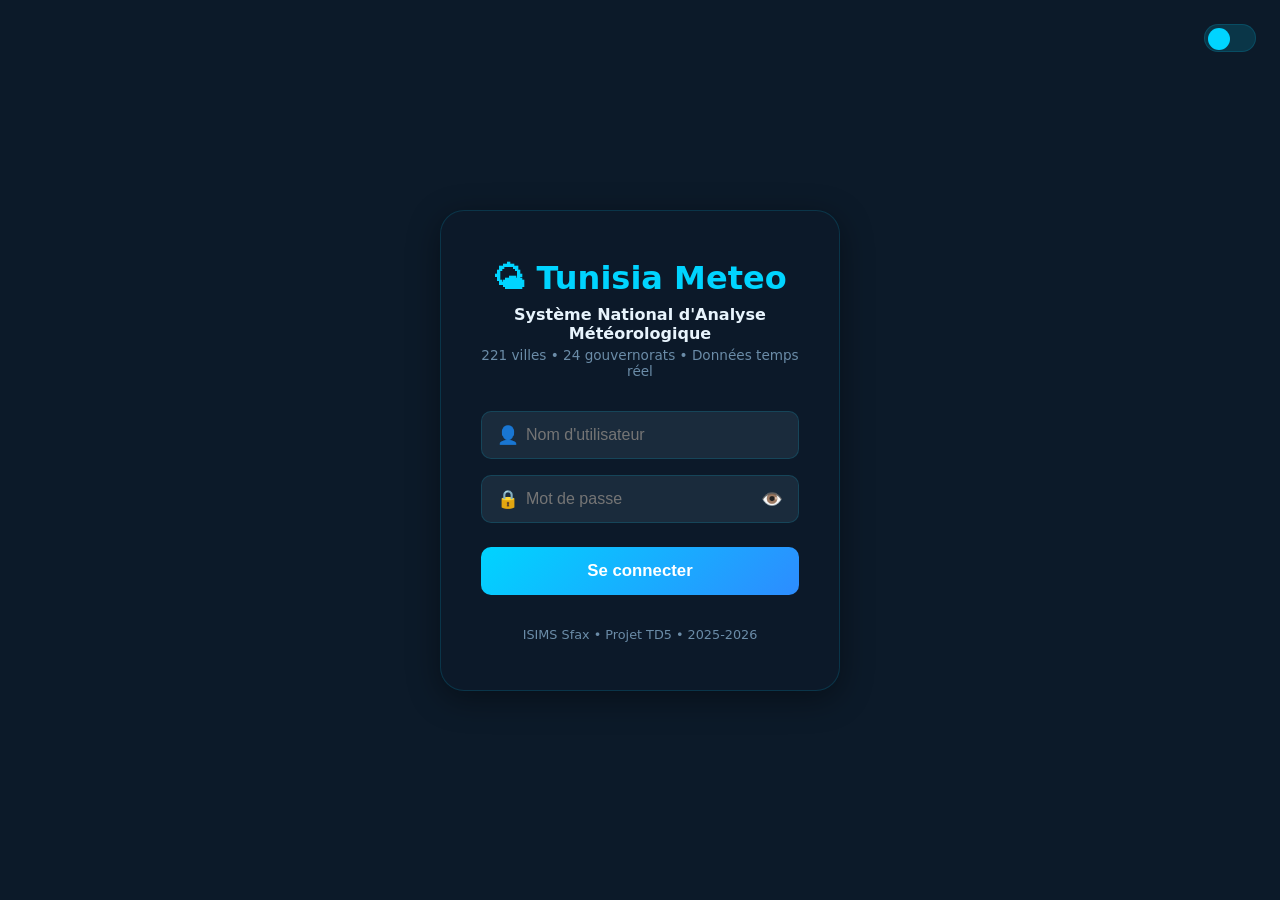
==== frontend/analysis.html @ ffc1f01b "feat: create base frontend structure and login page - Create `frontend/` directory with `assets/` su" ====
<!DOCTYPE html>
<html lang="en">
<head>
  <meta charset="UTF-8">
  <meta name="viewport" content="width=device-width, initial-scale=1.0">
  <title>Analysis - Tunisia Meteo</title>
  <link rel="stylesheet" href="/frontend/assets/css/theme.css">
  <link rel="stylesheet" href="/frontend/assets/css/layout.css">
  <link rel="stylesheet" href="/frontend/assets/css/components.css">
</head>
<body>
  <video id="bg-video" autoplay muted loop class="video-bg">
    <source src="/frontend/assets/videos/cloudy.mp4" type="video/mp4">
  </video>
  <div class="video-overlay"></div>

  <div id="navbar-placeholder"></div>

  <main class="main-content">
    <div class="page-header">
      <h1 class="page-title">Analysis</h1>
      <p class="page-subtitle">Monthly meteorological averages.</p>
    </div>
    <!-- TODO: Implement analysis content -->
  </main>

  <script src="/frontend/assets/js/api.js"></script>
  <script src="/frontend/assets/js/auth.js"></script>
  <script src="/frontend/assets/js/theme.js"></script>
  <script src="/frontend/assets/js/video-bg.js"></script>
  <script>
    async function loadNavbar() {
      const res = await fetch('/frontend/assets/components/navbar.html');
      const html = await res.text();
      document.getElementById('navbar-placeholder').innerHTML = html;
      const page = window.location.pathname.split('/').pop();
      document.querySelector(`a[href="${page}"]`)?.classList.add('active');
    }

    document.addEventListener('DOMContentLoaded', async () => {
      Auth.requireAuth();
      await loadNavbar();
      Theme.init();
      VideoBg.setFromTime();
    });
  </script>
</body>
</html>
---- frontend/assets/css/theme.css ----
:root {
  /* ── Dark Theme (default) ── */
  --bg-primary:    #0D1B2A;
  --bg-secondary:  #1A2B3C;
  --bg-card:       rgba(26, 43, 60, 0.85);
  --bg-glass:      rgba(13, 27, 42, 0.7);
  --text-primary:  #E8F4FD;
  --text-secondary:#A8C4E0;
  --text-muted:    #6B8CA8;
  --accent-cyan:   #00D4FF;
  --accent-blue:   #2D8CFF;
  --accent-teal:   #00B4A6;
  --accent-gold:   #FFB800;
  --accent-red:    #FF4757;
  --accent-green:  #2ED573;
  --border:        rgba(0, 212, 255, 0.15);
  --shadow:        0 8px 32px rgba(0, 0, 0, 0.4);
  --nav-bg:        rgba(13, 27, 42, 0.95);
}

[data-theme="light"] {
  --bg-primary:    #F0F4F8;
  --bg-secondary:  #FFFFFF;
  --bg-card:       rgba(255, 255, 255, 0.92);
  --bg-glass:      rgba(240, 244, 248, 0.85);
  --text-primary:  #0D1B2A;
  --text-secondary:#2D4A8A;
  --text-muted:    #6B7A8D;
  --accent-cyan:   #0099CC;
  --accent-blue:   #1A5FA8;
  --accent-teal:   #1A7A6E;
  --accent-gold:   #B8860B;
  --accent-red:    #C0392B;
  --accent-green:  #1E6B3C;
  --border:        rgba(45, 74, 138, 0.2);
  --shadow:        0 8px 32px rgba(0, 0, 0, 0.12);
  --nav-bg:        rgba(255, 255, 255, 0.97);
}

* { margin: 0; padding: 0; box-sizing: border-box; }

body {
  font-family: 'Segoe UI', system-ui, sans-serif;
  background: var(--bg-primary);
  color: var(--text-primary);
  transition: background 0.3s ease, color 0.3s ease;
  min-height: 100vh;
}

/* Glass morphism card */
.card {
  background: var(--bg-card);
  border: 1px solid var(--border);
  border-radius: 16px;
  padding: 24px;
  box-shadow: var(--shadow);
  backdrop-filter: blur(12px);
  -webkit-backdrop-filter: blur(12px);
}

/* KPI Card */
.kpi-card {
  background: var(--bg-card);
  border: 1px solid var(--border);
  border-radius: 12px;
  padding: 20px;
  text-align: center;
  backdrop-filter: blur(10px);
  transition: transform 0.2s, box-shadow 0.2s;
}
.kpi-card:hover {
  transform: translateY(-4px);
  box-shadow: 0 12px 40px rgba(0, 212, 255, 0.2);
}
.kpi-value {
  font-size: 2.5rem;
  font-weight: 700;
  color: var(--accent-cyan);
  line-height: 1;
}
.kpi-label {
  font-size: 0.85rem;
  color: var(--text-muted);
  margin-top: 6px;
  text-transform: uppercase;
  letter-spacing: 0.5px;
}

/* Severity badges */
.badge {
  display: inline-block;
  padding: 3px 10px;
  border-radius: 20px;
  font-size: 0.75rem;
  font-weight: 600;
  text-transform: uppercase;
}
.badge-extreme { background: rgba(255,71,87,0.2);  color: #FF4757; border: 1px solid #FF4757; }
.badge-high    { background: rgba(255,184,0,0.2);  color: #FFB800; border: 1px solid #FFB800; }
.badge-moderate{ background: rgba(0,180,166,0.2);  color: #00B4A6; border: 1px solid #00B4A6; }
.badge-low     { background: rgba(46,213,115,0.2); color: #2ED573; border: 1px solid #2ED573; }

/* Alert strip */
.alert-strip {
  background: linear-gradient(90deg, rgba(255,71,87,0.15), rgba(255,71,87,0.05));
  border-left: 4px solid var(--accent-red);
  border-radius: 8px;
  padding: 12px 16px;
  margin-bottom: 12px;
  display: flex;
  align-items: center;
  gap: 12px;
}
---- frontend/assets/css/layout.css ----
/* Video background */
.video-bg {
  position: fixed;
  top: 0; left: 0;
  width: 100%; height: 100%;
  object-fit: cover;
  z-index: -2;
  opacity: 0.15;
  transition: opacity 1s ease;
}
[data-theme="light"] .video-bg { opacity: 0.08; }

.video-overlay {
  position: fixed;
  top: 0; left: 0;
  width: 100%; height: 100%;
  background: var(--bg-primary);
  opacity: 0.75;
  z-index: -1;
}

/* Navigation */
.navbar {
  position: sticky;
  top: 0;
  background: var(--nav-bg);
  border-bottom: 1px solid var(--border);
  backdrop-filter: blur(20px);
  z-index: 1000;
  padding: 0 24px;
  height: 64px;
  display: flex;
  align-items: center;
  justify-content: space-between;
}
.nav-brand {
  font-size: 1.2rem;
  font-weight: 700;
  color: var(--accent-cyan);
  text-decoration: none;
  display: flex;
  align-items: center;
  gap: 8px;
}
.nav-links {
  display: flex;
  gap: 4px;
  list-style: none;
}
.nav-links a {
  padding: 8px 14px;
  border-radius: 8px;
  color: var(--text-secondary);
  text-decoration: none;
  font-size: 0.9rem;
  transition: all 0.2s;
}
.nav-links a:hover,
.nav-links a.active {
  background: var(--border);
  color: var(--accent-cyan);
}
.nav-actions {
  display: flex;
  align-items: center;
  gap: 12px;
}

/* Theme toggle button */
.theme-toggle {
  background: var(--border);
  border: 1px solid var(--border);
  border-radius: 50px;
  width: 52px;
  height: 28px;
  cursor: pointer;
  position: relative;
  transition: background 0.3s;
}
.theme-toggle::after {
  content: '';
  position: absolute;
  top: 3px; left: 3px;
  width: 22px; height: 22px;
  border-radius: 50%;
  background: var(--accent-cyan);
  transition: transform 0.3s;
}
[data-theme="light"] .theme-toggle::after {
  transform: translateX(24px);
  background: var(--accent-blue);
}

/* Main layout */
.main-content {
  max-width: 1400px;
  margin: 0 auto;
  padding: 24px;
}
.page-header {
  margin-bottom: 28px;
}
.page-title {
  font-size: 1.8rem;
  font-weight: 700;
  color: var(--text-primary);
}
.page-subtitle {
  color: var(--text-muted);
  margin-top: 4px;
  font-size: 0.9rem;
}

/* Grid layouts */
.grid-4 { display: grid; grid-template-columns: repeat(4, 1fr); gap: 16px; }
.grid-3 { display: grid; grid-template-columns: repeat(3, 1fr); gap: 16px; }
.grid-2 { display: grid; grid-template-columns: repeat(2, 1fr); gap: 16px; }

/* Loading spinner */
.spinner {
  width: 40px; height: 40px;
  border: 3px solid var(--border);
  border-top-color: var(--accent-cyan);
  border-radius: 50%;
  animation: spin 0.8s linear infinite;
  margin: 40px auto;
}
@keyframes spin { to { transform: rotate(360deg); } }

/* Responsive */
@media (max-width: 768px) {
  .grid-4 { grid-template-columns: repeat(2, 1fr); }
  .grid-3 { grid-template-columns: 1fr; }
  .grid-2 { grid-template-columns: 1fr; }
  .nav-links { display: none; }
}
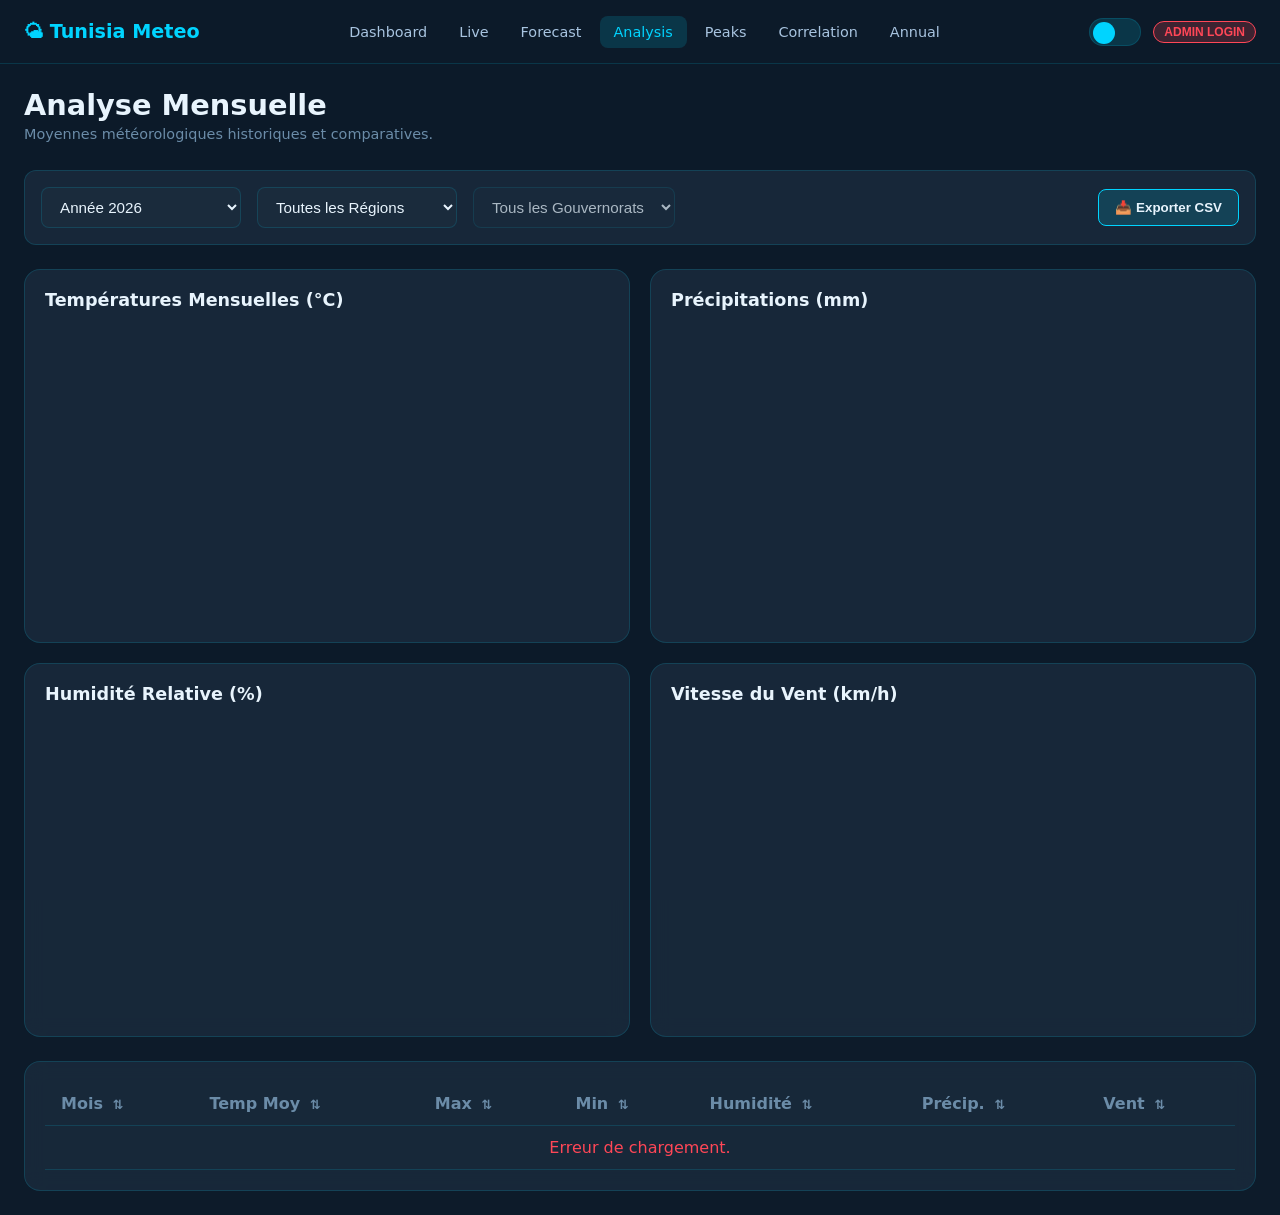
==== commit ea38f768: "fix bugss" ====
--- a/frontend/analysis.html
+++ b/frontend/analysis.html
@@ -3,14 +3,129 @@
 <head>
   <meta charset="UTF-8">
   <meta name="viewport" content="width=device-width, initial-scale=1.0">
-  <title>Analysis - Tunisia Meteo</title>
-  <link rel="stylesheet" href="/frontend/assets/css/theme.css">
-  <link rel="stylesheet" href="/frontend/assets/css/layout.css">
-  <link rel="stylesheet" href="/frontend/assets/css/components.css">
+  <title>Analyse - Tunisia Meteo</title>
+  <link rel="stylesheet" href="./assets/css/theme.css">
+  <link rel="stylesheet" href="./assets/css/layout.css">
+  <link rel="stylesheet" href="./assets/css/components.css">
+  <script src="https://cdn.plot.ly/plotly-2.27.0.min.js"></script>
+
+  <style>
+    /* Filters Bar */
+    .controls-bar {
+      display: flex;
+      flex-wrap: wrap;
+      gap: 16px;
+      margin-bottom: 24px;
+      align-items: center;
+      background: var(--bg-card);
+      padding: 16px;
+      border-radius: 12px;
+      border: 1px solid var(--border);
+      backdrop-filter: blur(12px);
+    }
+    .form-select {
+      background: var(--bg-secondary);
+      border: 1px solid var(--border);
+      color: var(--text-primary);
+      border-radius: 8px;
+      padding: 10px 14px;
+      font-size: 0.95rem;
+      min-width: 200px;
+    }
+    .btn-export {
+      margin-left: auto;
+      background: var(--border);
+      color: var(--text-primary);
+      border: 1px solid var(--accent-cyan);
+      border-radius: 8px;
+      padding: 10px 16px;
+      cursor: pointer;
+      font-weight: 600;
+      transition: all 0.2s;
+    }
+    .btn-export:hover {
+      background: var(--accent-cyan);
+      color: #0D1B2A;
+    }
+
+    /* 2x2 Charts Grid */
+    .charts-grid-2x2 {
+      display: grid;
+      grid-template-columns: 1fr 1fr;
+      gap: 20px;
+      margin-bottom: 24px;
+      position: relative;
+    }
+    @media (max-width: 1024px) {
+      .charts-grid-2x2 { grid-template-columns: 1fr; }
+    }
+    .chart-card {
+      background: var(--bg-card);
+      border: 1px solid var(--border);
+      border-radius: 16px;
+      padding: 20px;
+      backdrop-filter: blur(10px);
+    }
+    .chart-title {
+      font-size: 1.1rem;
+      font-weight: 600;
+      margin-bottom: 12px;
+      color: var(--text-primary);
+    }
+    .plotly-container {
+      width: 100%;
+      height: 300px;
+    }
+
+    /* Loading Overlay */
+    .loading-overlay {
+      position: absolute;
+      top: 0; left: 0; right: 0; bottom: 0;
+      background: var(--bg-glass);
+      backdrop-filter: blur(4px);
+      z-index: 10;
+      display: flex;
+      align-items: center;
+      justify-content: center;
+      border-radius: 16px;
+      display: none; /* hidden by default */
+    }
+
+    /* Data Table */
+    .table-container {
+      background: var(--bg-card);
+      border: 1px solid var(--border);
+      border-radius: 16px;
+      padding: 20px;
+      backdrop-filter: blur(10px);
+      overflow-x: auto;
+    }
+    .data-table {
+      width: 100%;
+      border-collapse: collapse;
+      text-align: left;
+    }
+    .data-table th, .data-table td {
+      padding: 12px 16px;
+      border-bottom: 1px solid var(--border);
+    }
+    .data-table th {
+      font-weight: 600;
+      color: var(--text-muted);
+      cursor: pointer;
+      user-select: none;
+      white-space: nowrap;
+    }
+    .data-table th:hover { color: var(--accent-cyan); }
+    .data-table tr:hover td { background: rgba(0, 212, 255, 0.05); }
+    .data-table td { color: var(--text-primary); }
+    .sort-icon { font-size: 0.8rem; margin-left: 4px; color: var(--text-muted); }
+
+  </style>
 </head>
 <body>
   <video id="bg-video" autoplay muted loop class="video-bg">
-    <source src="/frontend/assets/videos/cloudy.mp4" type="video/mp4">
+    <source src="./assets/videos/cloudy.mp4" type="video/mp4">
   </video>
   <div class="video-overlay"></div>
 
@@ -18,30 +133,301 @@
 
   <main class="main-content">
     <div class="page-header">
-      <h1 class="page-title">Analysis</h1>
-      <p class="page-subtitle">Monthly meteorological averages.</p>
+      <h1 class="page-title">Analyse Mensuelle</h1>
+      <p class="page-subtitle">Moyennes météorologiques historiques et comparatives.</p>
     </div>
-    <!-- TODO: Implement analysis content -->
+
+    <!-- Filters -->
+    <div class="controls-bar">
+      <select id="filter-year" class="form-select">
+        <!-- populated via JS -->
+      </select>
+      <select id="filter-region" class="form-select">
+        <option value="">Toutes les Régions</option>
+        <!-- populated via JS -->
+      </select>
+      <select id="filter-gov" class="form-select" disabled>
+        <option value="">Tous les Gouvernorats</option>
+      </select>
+      <button class="btn-export" onclick="exportToCSV()">📥 Exporter CSV</button>
+    </div>
+
+    <!-- Charts -->
+    <div style="position: relative;">
+      <div id="charts-loading" class="loading-overlay">
+        <div class="spinner"></div>
+      </div>
+
+      <div class="charts-grid-2x2">
+        <div class="chart-card">
+          <div class="chart-title">Températures Mensuelles (°C)</div>
+          <div id="chart-temp" class="plotly-container"></div>
+        </div>
+        <div class="chart-card">
+          <div class="chart-title">Précipitations (mm)</div>
+          <div id="chart-precip" class="plotly-container"></div>
+        </div>
+        <div class="chart-card">
+          <div class="chart-title">Humidité Relative (%)</div>
+          <div id="chart-humidity" class="plotly-container"></div>
+        </div>
+        <div class="chart-card">
+          <div class="chart-title">Vitesse du Vent (km/h)</div>
+          <div id="chart-wind" class="plotly-container"></div>
+        </div>
+      </div>
+    </div>
+
+    <!-- Data Table -->
+    <div class="table-container">
+      <table class="data-table" id="analysis-table">
+        <thead>
+          <tr>
+            <th onclick="sortTable(0, 'number')">Mois <span class="sort-icon">⇅</span></th>
+            <th onclick="sortTable(1, 'number')">Temp Moy <span class="sort-icon">⇅</span></th>
+            <th onclick="sortTable(2, 'number')">Max <span class="sort-icon">⇅</span></th>
+            <th onclick="sortTable(3, 'number')">Min <span class="sort-icon">⇅</span></th>
+            <th onclick="sortTable(4, 'number')">Humidité <span class="sort-icon">⇅</span></th>
+            <th onclick="sortTable(5, 'number')">Précip. <span class="sort-icon">⇅</span></th>
+            <th onclick="sortTable(6, 'number')">Vent <span class="sort-icon">⇅</span></th>
+          </tr>
+        </thead>
+        <tbody id="table-body">
+          <!-- Injected via JS -->
+          <tr><td colspan="7" style="text-align: center;">Chargement...</td></tr>
+        </tbody>
+      </table>
+    </div>
+
   </main>
 
-  <script src="/frontend/assets/js/api.js"></script>
-  <script src="/frontend/assets/js/auth.js"></script>
-  <script src="/frontend/assets/js/theme.js"></script>
-  <script src="/frontend/assets/js/video-bg.js"></script>
+  <script src="./assets/js/api.js"></script>
+  <script src="./assets/js/auth.js"></script>
+  <script src="./assets/js/theme.js"></script>
+  <script src="./assets/js/video-bg.js"></script>
+
   <script>
+    const MONTHS = ['Jan', 'Fév', 'Mar', 'Avr', 'Mai', 'Juin', 'Juil', 'Aoû', 'Sep', 'Oct', 'Nov', 'Déc'];
+    let currentData = [];
+    let sortDirection = {}; // stores sort direction per column
+
     async function loadNavbar() {
-      const res = await fetch('/frontend/assets/components/navbar.html');
+      const res = await fetch('./assets/components/navbar.html');
       const html = await res.text();
-      document.getElementById('navbar-placeholder').innerHTML = html;
-      const page = window.location.pathname.split('/').pop();
+      const placeholder = document.getElementById('navbar-placeholder');
+      placeholder.innerHTML = html;
+
+      const scripts = placeholder.querySelectorAll('script');
+      scripts.forEach(oldScript => {
+        const newScript = document.createElement('script');
+        Array.from(oldScript.attributes).forEach(attr => newScript.setAttribute(attr.name, attr.value));
+        newScript.appendChild(document.createTextNode(oldScript.innerHTML));
+        oldScript.parentNode.replaceChild(newScript, oldScript);
+      });
+
+      const page = window.location.pathname.split('/').pop() || 'dashboard.html';
       document.querySelector(`a[href="${page}"]`)?.classList.add('active');
     }
 
+    function setupFilters() {
+      const yearSelect = document.getElementById('filter-year');
+      const currentYear = new Date().getFullYear();
+      for(let y = currentYear; y >= 2020; y--) {
+        const opt = document.createElement('option');
+        opt.value = y; opt.textContent = `Année ${y}`;
+        yearSelect.appendChild(opt);
+      }
+
+      // We need to fetch regions from somewhere. We'll use getCurrentAll as a proxy to get metadata
+      API.getCurrentAll().then(data => {
+        if(!data) return;
+        const regionSelect = document.getElementById('filter-region');
+        const govSelect = document.getElementById('filter-gov');
+
+        const regions = [...new Set(data.map(c => c.region).filter(Boolean))].sort();
+        regions.forEach(r => {
+          const opt = document.createElement('option');
+          opt.value = r; opt.textContent = r;
+          regionSelect.appendChild(opt);
+        });
+
+        regionSelect.addEventListener('change', () => {
+          const r = regionSelect.value;
+          if(!r) {
+            govSelect.innerHTML = '<option value="">Tous les Gouvernorats</option>';
+            govSelect.disabled = true;
+          } else {
+            const govs = [...new Set(data.filter(c => c.region === r).map(c => c.governorate).filter(Boolean))].sort();
+            govSelect.innerHTML = '<option value="">Tous les Gouvernorats</option>';
+            govs.forEach(g => {
+              const opt = document.createElement('option');
+              opt.value = g; opt.textContent = g;
+              govSelect.appendChild(opt);
+            });
+            govSelect.disabled = false;
+          }
+          fetchAnalysis();
+        });
+
+        govSelect.addEventListener('change', fetchAnalysis);
+      }).catch(()=>console.error("Could not fetch filter metadata."));
+
+      yearSelect.addEventListener('change', fetchAnalysis);
+    }
+
+    async function fetchAnalysis() {
+      const year = document.getElementById('filter-year').value;
+      const region = document.getElementById('filter-region').value;
+      const gov = document.getElementById('filter-gov').value;
+
+      const loading = document.getElementById('charts-loading');
+      loading.style.display = 'flex';
+
+      try {
+        let params = { year };
+        if(region) params.region = region;
+        if(gov) params.governorate = gov;
+
+        const data = await API.getMonthly(params);
+        // Fill missing months with nulls for clean charts
+        const cleanData = [];
+        for(let m = 1; m <= 12; m++) {
+          const row = data.find(d => d.month === m) || { month: m };
+          cleanData.push(row);
+        }
+        currentData = cleanData;
+
+        renderCharts(cleanData);
+        renderTable(cleanData);
+      } catch (err) {
+        console.error("Failed to load analysis", err);
+        document.getElementById('table-body').innerHTML = '<tr><td colspan="7" style="text-align:center; color: var(--accent-red);">Erreur de chargement.</td></tr>';
+      } finally {
+        loading.style.display = 'none';
+      }
+    }
+
+    function renderCharts(data) {
+      const theme = localStorage.getItem('meteo_theme') || 'dark';
+      const fontColor = theme === 'dark' ? '#E8F4FD' : '#0D1B2A';
+
+      const xMonths = data.map(d => MONTHS[d.month - 1]);
+      const layoutBase = {
+        paper_bgcolor: 'transparent', plot_bgcolor: 'transparent',
+        font: { color: fontColor },
+        margin: { t: 10, r: 20, l: 40, b: 30 },
+        xaxis: { gridcolor: 'rgba(128,128,128,0.1)' },
+        yaxis: { gridcolor: 'rgba(128,128,128,0.1)' },
+        hovermode: 'x unified'
+      };
+
+      // 1. Temperature
+      Plotly.newPlot('chart-temp', [
+        { x: xMonths, y: data.map(d => d.max_temp), name: 'Max', type: 'scatter', line: {color: '#FF4757', shape: 'spline'} },
+        { x: xMonths, y: data.map(d => d.avg_temp), name: 'Moy', type: 'scatter', line: {color: '#FFB800', shape: 'spline'} },
+        { x: xMonths, y: data.map(d => d.min_temp), name: 'Min', type: 'scatter', line: {color: '#2D8CFF', shape: 'spline'} }
+      ], layoutBase, {responsive: true});
+
+      // 2. Precipitation
+      const precipData = data.map(d => d.avg_precip || 0);
+      Plotly.newPlot('chart-precip', [{
+        x: xMonths, y: precipData, type: 'bar',
+        marker: { color: precipData, colorscale: [[0, 'rgba(0,212,255,0.2)'], [1, '#1A5FA8']] }
+      }], layoutBase, {responsive: true});
+
+      // 3. Humidity (Area)
+      Plotly.newPlot('chart-humidity', [{
+        x: xMonths, y: data.map(d => d.avg_humidity), type: 'scatter', fill: 'tozeroy',
+        line: {color: '#00D4FF', shape: 'spline'}, fillcolor: 'rgba(0, 212, 255, 0.2)'
+      }], layoutBase, {responsive: true});
+
+      // 4. Wind Speed
+      Plotly.newPlot('chart-wind', [{
+        x: xMonths, y: data.map(d => d.avg_wind_speed), type: 'scatter',
+        line: {color: '#00B4A6', width: 3, shape: 'spline'}
+      }], layoutBase, {responsive: true});
+    }
+
+    function renderTable(data) {
+      const tbody = document.getElementById('table-body');
+      tbody.innerHTML = '';
+
+      data.forEach(d => {
+        const tr = document.createElement('tr');
+        tr.innerHTML = `
+          <td>${MONTHS[d.month - 1]}</td>
+          <td>${d.avg_temp !== undefined ? d.avg_temp.toFixed(1) + '°C' : '--'}</td>
+          <td style="color:var(--accent-red);">${d.max_temp !== undefined ? d.max_temp.toFixed(1) + '°C' : '--'}</td>
+          <td style="color:var(--accent-blue);">${d.min_temp !== undefined ? d.min_temp.toFixed(1) + '°C' : '--'}</td>
+          <td>${d.avg_humidity !== undefined ? d.avg_humidity.toFixed(1) + '%' : '--'}</td>
+          <td>${d.avg_precip !== undefined ? d.avg_precip.toFixed(1) + 'mm' : '--'}</td>
+          <td>${d.avg_wind_speed !== undefined ? d.avg_wind_speed.toFixed(1) + 'km/h' : '--'}</td>
+        `;
+        tbody.appendChild(tr);
+      });
+    }
+
+    // Vanilla JS Table Sorting
+    function sortTable(colIndex, type) {
+      const table = document.getElementById("analysis-table");
+      const tbody = table.querySelector("tbody");
+      const rows = Array.from(tbody.querySelectorAll("tr"));
+
+      // toggle direction
+      sortDirection[colIndex] = !sortDirection[colIndex];
+      const asc = sortDirection[colIndex];
+
+      rows.sort((a, b) => {
+        let valA = a.cells[colIndex].innerText.replace(/[^0-9.-]+/g,"");
+        let valB = b.cells[colIndex].innerText.replace(/[^0-9.-]+/g,"");
+
+        if(valA === '') valA = asc ? Infinity : -Infinity;
+        if(valB === '') valB = asc ? Infinity : -Infinity;
+
+        if (type === 'number') {
+          return asc ? parseFloat(valA) - parseFloat(valB) : parseFloat(valB) - parseFloat(valA);
+        } else {
+          return asc ? valA.localeCompare(valB) : valB.localeCompare(valA);
+        }
+      });
+
+      rows.forEach(row => tbody.appendChild(row));
+    }
+
+    function exportToCSV() {
+      if(!currentData || currentData.length === 0) return;
+      const headers = ["Mois", "Temp Moy", "Temp Max", "Temp Min", "Humidite", "Precipitation", "Vent"];
+      const rows = currentData.map(d => [
+        MONTHS[d.month - 1],
+        d.avg_temp || '', d.max_temp || '', d.min_temp || '',
+        d.avg_humidity || '', d.avg_precip || '', d.avg_wind_speed || ''
+      ]);
+
+      let csvContent = "data:text/csv;charset=utf-8,"
+        + headers.join(",") + "\n"
+        + rows.map(e => e.join(",")).join("\n");
+
+      const encodedUri = encodeURI(csvContent);
+      const link = document.createElement("a");
+      link.setAttribute("href", encodedUri);
+      link.setAttribute("download", `meteo_analyse_${document.getElementById('filter-year').value}.csv`);
+      document.body.appendChild(link);
+      link.click();
+      document.body.removeChild(link);
+    }
+
+    // Handle theme toggle redrawing charts
+    document.addEventListener('themeChanged', () => {
+      if(currentData && currentData.length > 0) renderCharts(currentData);
+    });
+
     document.addEventListener('DOMContentLoaded', async () => {
-      Auth.requireAuth();
       await loadNavbar();
       Theme.init();
       VideoBg.setFromTime();
+
+      setupFilters();
+      fetchAnalysis(); // Load initial data
     });
   </script>
 </body>
--- a/frontend/assets/css/layout.css
+++ b/frontend/assets/css/layout.css
@@ -128,9 +128,45 @@
 @keyframes spin { to { transform: rotate(360deg); } }
 
 /* Responsive */
+.hamburger {
+  display: none;
+  cursor: pointer;
+  font-size: 1.5rem;
+  color: var(--text-primary);
+  background: none;
+  border: none;
+}
+
 @media (max-width: 768px) {
   .grid-4 { grid-template-columns: repeat(2, 1fr); }
   .grid-3 { grid-template-columns: 1fr; }
   .grid-2 { grid-template-columns: 1fr; }
-  .nav-links { display: none; }
+
+  .hamburger { display: flex; }
+  .nav-links {
+    display: none;
+    position: absolute;
+    top: 64px;
+    left: 0;
+    right: 0;
+    background: var(--nav-bg);
+    flex-direction: column;
+    padding: 16px;
+    box-shadow: var(--shadow);
+    z-index: 999;
+  }
+  .nav-links.open { display: flex; }
+  .nav-links a { width: 100%; text-align: center; padding: 12px; }
+
+  /* Map adjustments */
+  #tunisia-map { height: 300px !important; width: 100%; }
+
+  /* Chart adjustments */
+  .plotly-container { height: 300px !important; }
+
+  /* City cards adjust to 1 column */
+  .city-grid { grid-template-columns: 1fr !important; }
+
+  /* Tables scroll horizontally */
+  .table-container { overflow-x: auto; }
 }
--- a/frontend/assets/css/components.css
+++ b/frontend/assets/css/components.css
@@ -0,0 +1,42 @@
+/* Loading Skeleton State */
+.skeleton {
+  background: linear-gradient(
+    90deg,
+    var(--bg-secondary) 25%,
+    var(--bg-card) 50%,
+    var(--bg-secondary) 75%
+  );
+  background-size: 200% 100%;
+  animation: shimmer 1.5s infinite;
+  border-radius: 8px;
+}
+
+@keyframes shimmer {
+  0% { background-position: 200% 0; }
+  100% { background-position: -200% 0; }
+}
+
+/* Error States */
+.error-state {
+  text-align: center;
+  padding: 60px;
+  color: var(--text-muted);
+}
+.error-state .error-icon {
+  font-size: 3rem;
+  margin-bottom: 16px;
+}
+.error-state .retry-btn {
+  margin-top: 16px;
+  padding: 10px 24px;
+  background: var(--accent-cyan);
+  border: none;
+  border-radius: 8px;
+  color: #0D1B2A;
+  font-weight: bold;
+  cursor: pointer;
+  transition: opacity 0.2s;
+}
+.error-state .retry-btn:hover {
+  opacity: 0.9;
+}
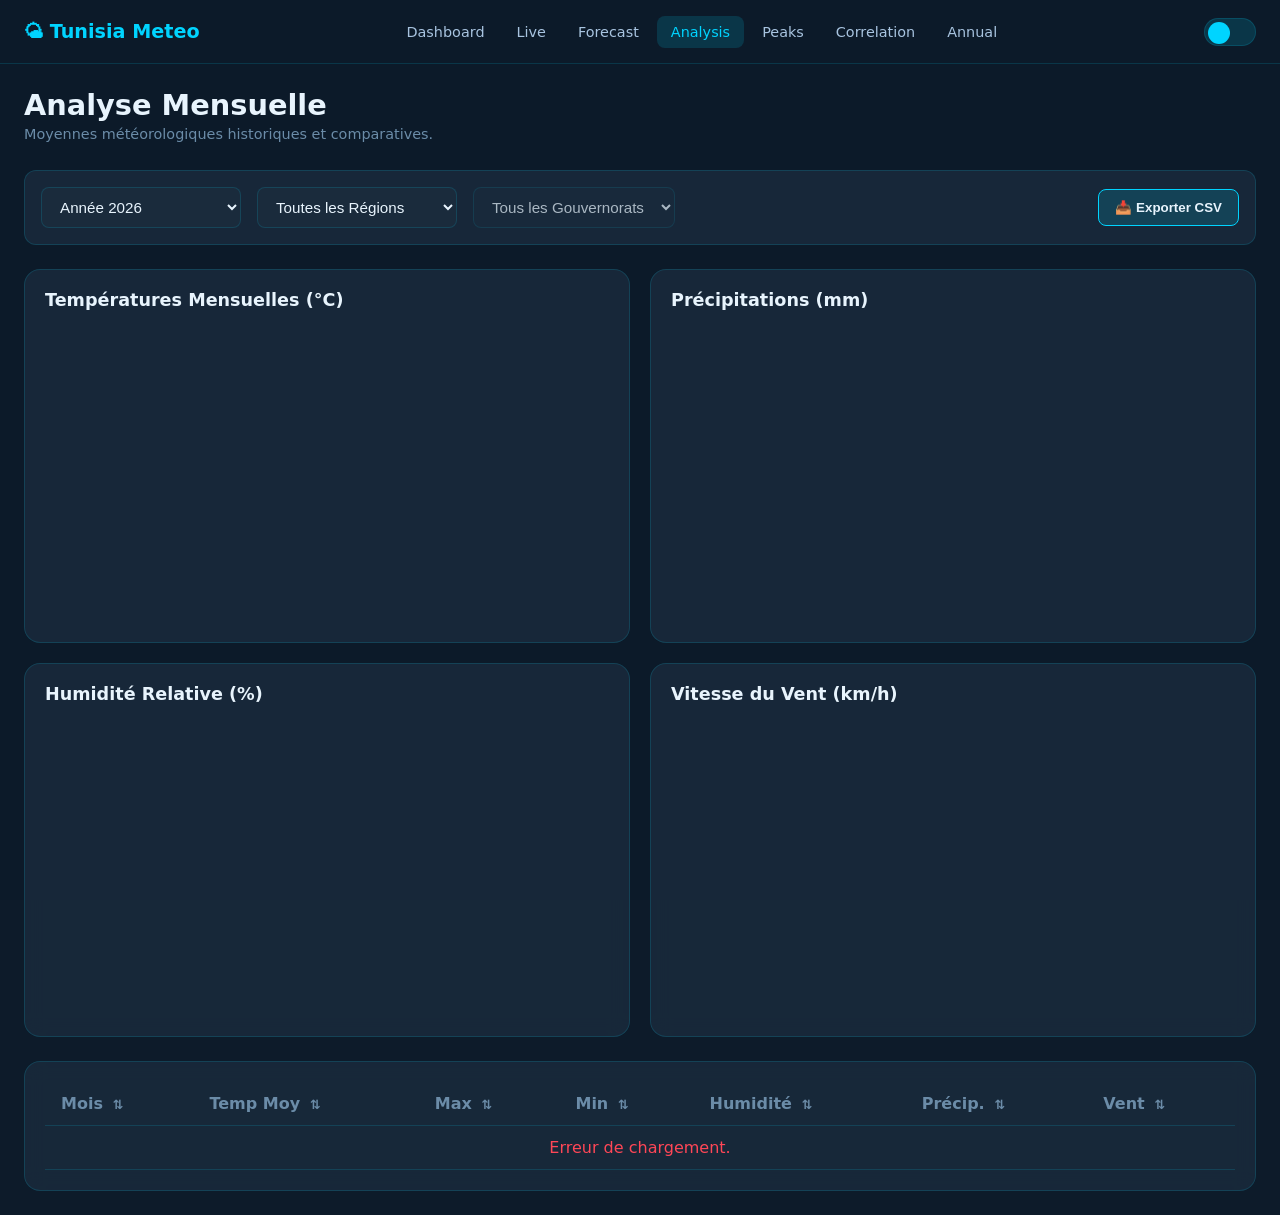
==== commit a9c015c5: "refactor: completely remove login page, auth scripts, and API auth headers" ====
--- a/frontend/analysis.html
+++ b/frontend/analysis.html
@@ -202,8 +202,7 @@
   </main>
 
   <script src="./assets/js/api.js"></script>
-  <script src="./assets/js/auth.js"></script>
-  <script src="./assets/js/theme.js"></script>
+    <script src="./assets/js/theme.js"></script>
   <script src="./assets/js/video-bg.js"></script>
 
   <script>
